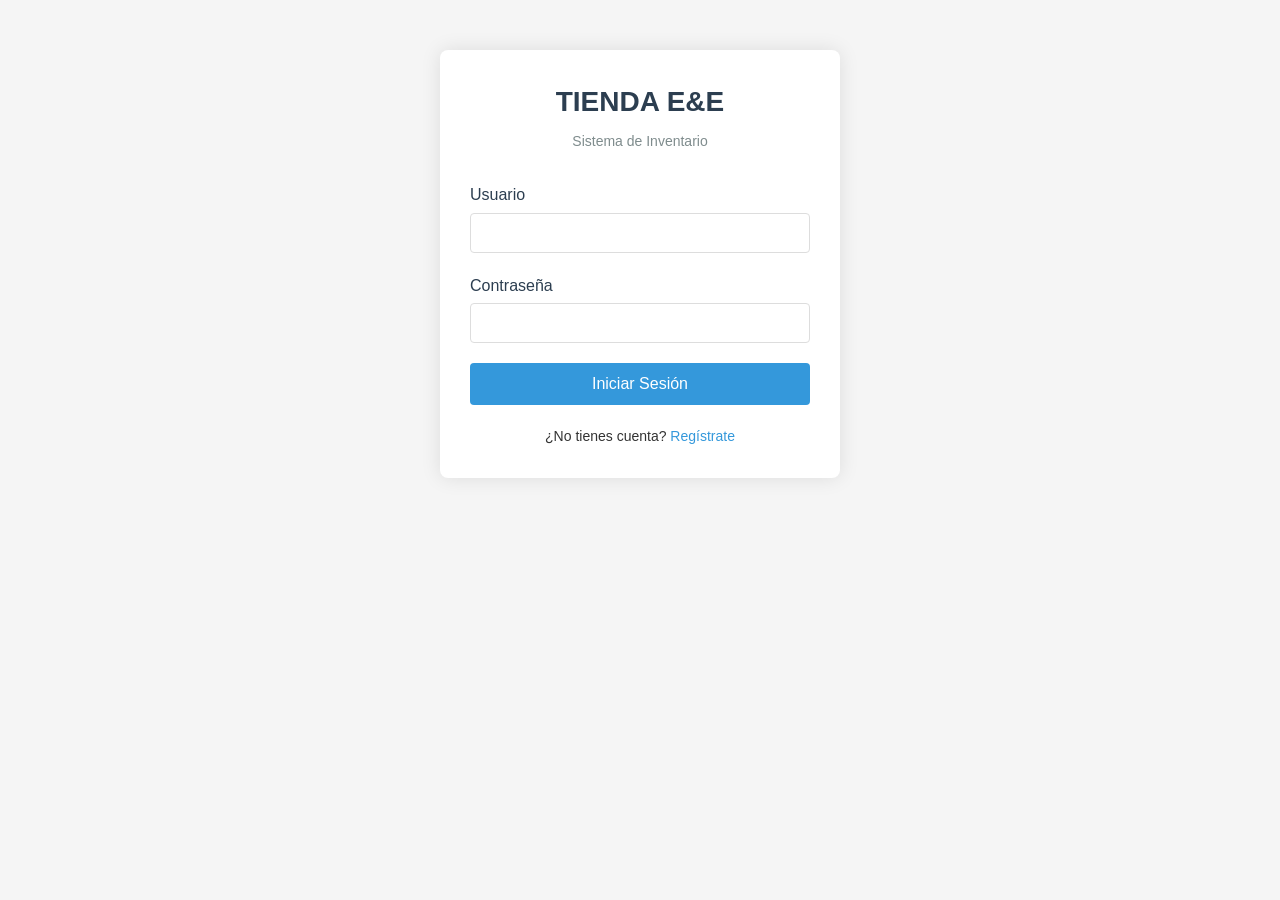
==== index.html @ 28acf7bb "Add files via upload" ====
<!DOCTYPE html>
<html lang="es">
<head>
    <meta charset="UTF-8">
    <meta name="viewport" content="width=device-width, initial-scale=1.0">
    <title>TIENDA E&E - Login</title>
    <link rel="stylesheet" href="styles.css">
</head>
<body>
    <div class="login-container">
        <div class="logo">
            <h1>TIENDA E&E</h1>
            <p>Sistema de Inventario</p>
        </div>
        <form id="loginForm">
            <div class="form-group">
                <label for="username">Usuario</label>
                <input type="text" id="username" required>
            </div>
            <div class="form-group">
                <label for="password">Contraseña</label>
                <input type="password" id="password" required>
            </div>
            <button type="submit">Iniciar Sesión</button>
            <p id="error-message" class="error-message"></p>
            <p class="register-link">¿No tienes cuenta? <a href="#" id="showRegister">Regístrate</a></p>
        </form>

        <form id="registerForm" class="hidden">
            <div class="form-group">
                <label for="regUsername">Usuario (mínimo 4 caracteres)</label>
                <input type="text" id="regUsername" required minlength="4">
            </div>
            <div class="form-group">
                <label for="regPassword">Contraseña (mínimo 6 caracteres)</label>
                <input type="password" id="regPassword" required minlength="6">
            </div>
            <div class="form-group">
                <label for="regConfirmPassword">Confirmar Contraseña</label>
                <input type="password" id="regConfirmPassword" required minlength="6">
            </div>
            <button type="submit">Registrarse</button>
            <p id="reg-error-message" class="error-message"></p>
            <p class="register-link">¿Ya tienes cuenta? <a href="#" id="showLogin">Iniciar Sesión</a></p>
        </form>
    </div>
    <script src="auth.js"></script>
</body>
</html>
---- styles.css ----
/* Estilos generales */
* {
    margin: 0;
    padding: 0;
    box-sizing: border-box;
    font-family: 'Segoe UI', Tahoma, Geneva, Verdana, sans-serif;
}

body {
    background-color: #f5f5f5;
    color: #333;
    line-height: 1.6;
}

.hidden {
    display: none !important;
}

/* Estilos para el login */
.login-container {
    max-width: 400px;
    margin: 50px auto;
    padding: 30px;
    background: #fff;
    border-radius: 8px;
    box-shadow: 0 0 20px rgba(0, 0, 0, 0.1);
    text-align: center;
}

.logo {
    margin-bottom: 30px;
}

.logo h1 {
    color: #2c3e50;
    font-size: 28px;
    margin-bottom: 5px;
}

.logo p {
    color: #7f8c8d;
    font-size: 14px;
}

.form-group {
    margin-bottom: 20px;
    text-align: left;
}

.form-group label {
    display: block;
    margin-bottom: 5px;
    color: #2c3e50;
    font-weight: 500;
}

.form-group input, .form-group select {
    width: 100%;
    padding: 10px;
    border: 1px solid #ddd;
    border-radius: 4px;
    font-size: 16px;
}

button {
    width: 100%;
    padding: 12px;
    background-color: #3498db;
    color: white;
    border: none;
    border-radius: 4px;
    font-size: 16px;
    cursor: pointer;
    transition: background-color 0.3s;
}

button:hover {
    background-color: #2980b9;
}

.error-message {
    color: #e74c3c;
    margin-top: 10px;
    font-size: 14px;
}

.register-link {
    margin-top: 20px;
    font-size: 14px;
}

.register-link a {
    color: #3498db;
    text-decoration: none;
}

.register-link a:hover {
    text-decoration: underline;
}

/* Estilos para el dashboard y historial */
header {
    background-color: #2c3e50;
    color: white;
    padding: 15px 0;
    box-shadow: 0 2px 5px rgba(0, 0, 0, 0.1);
}

.header-content {
    max-width: 1200px;
    margin: 0 auto;
    display: flex;
    justify-content: space-between;
    align-items: center;
    padding: 0 20px;
}

.user-info {
    background-color: #34495e;
    padding: 10px 20px;
    text-align: right;
    font-size: 14px;
}

nav ul {
    display: flex;
    list-style: none;
}

nav ul li {
    margin-left: 20px;
}

nav ul li a {
    color: white;
    text-decoration: none;
    padding: 5px 10px;
    border-radius: 4px;
    transition: background-color 0.3s;
}

nav ul li a:hover, nav ul li a.active {
    background-color: #3498db;
}

#logoutBtn {
    background: none;
    border: none;
    color: white;
    cursor: pointer;
    padding: 5px 10px;
    border-radius: 4px;
}

#logoutBtn:hover {
    background-color: #e74c3c;
}

main {
    max-width: 1200px;
    margin: 30px auto;
    padding: 0 20px;
}

.inventory-actions, .history-actions {
    margin-bottom: 30px;
}

.action-buttons {
    display: flex;
    gap: 10px;
}

.search-container {
    margin: 20px 0;
    display: flex;
    gap: 10px;
    flex-wrap: wrap;
}

.search-container input {
    flex: 1;
    min-width: 200px;
    padding: 10px;
    border: 1px solid #ddd;
    border-radius: 4px;
    font-size: 16px;
}

.search-container button {
    padding: 10px 20px;
    width: auto;
}

#clearSearch {
    background-color: #95a5a6;
}

#clearSearch:hover {
    background-color: #7f8c8d;
}

.filters {
    display: flex;
    gap: 10px;
    align-items: center;
    flex-wrap: wrap;
    margin-top: 15px;
}

.filters select, .filters input {
    padding: 8px;
    border: 1px solid #ddd;
    border-radius: 4px;
}

.filters button {
    width: auto;
    padding: 8px 15px;
}

table {
    width: 100%;
    border-collapse: collapse;
    margin-top: 20px;
    background-color: white;
    box-shadow: 0 0 10px rgba(0, 0, 0, 0.1);
}

th, td {
    padding: 12px 15px;
    text-align: left;
    border-bottom: 1px solid #ddd;
}

th {
    background-color: #3498db;
    color: white;
    font-weight: 500;
}

tr:hover {
    background-color: #f5f5f5;
}

.action-buttons-table {
    display: flex;
    gap: 5px;
}

.action-btn {
    padding: 5px 10px;
    border: none;
    border-radius: 4px;
    cursor: pointer;
    font-size: 14px;
}

.edit-btn {
    background-color: #f39c12;
    color: white;
}

.edit-btn:hover {
    background-color: #e67e22;
}

.delete-btn {
    background-color: #e74c3c;
    color: white;
}

.delete-btn:hover {
    background-color: #c0392b;
}

.increment-btn, .decrement-btn {
    background-color: #2ecc71;
    color: white;
}

.increment-btn:hover, .decrement-btn:hover {
    background-color: #27ae60;
}

/* Modal */
.modal {
    position: fixed;
    top: 0;
    left: 0;
    width: 100%;
    height: 100%;
    background-color: rgba(0, 0, 0, 0.5);
    display: flex;
    justify-content: center;
    align-items: center;
    z-index: 1000;
}

.modal-content {
    background-color: white;
    padding: 30px;
    border-radius: 8px;
    width: 100%;
    max-width: 500px;
    position: relative;
}

.close-btn {
    position: absolute;
    top: 15px;
    right: 15px;
    font-size: 24px;
    cursor: pointer;
    color: #7f8c8d;
}

.close-btn:hover {
    color: #333;
}

/* Responsive */
@media (max-width: 768px) {
    .header-content {
        flex-direction: column;
        text-align: center;
    }
    
    nav ul {
        margin-top: 15px;
        justify-content: center;
    }
    
    .filters {
        flex-direction: column;
        align-items: flex-start;
    }
    
    .filters select, .filters input, .filters button {
        width: 100%;
    }
    
    table {
        display: block;
        overflow-x: auto;
    }
    
    .search-container {
        flex-direction: column;
    }
    
    .search-container input, 
    .search-container button {
        width: 100%;
    }
}
/* Mejoras específicas para móviles y tabletas */
@media (max-width: 768px) {
    /* Header y navegación */
    .header-content {
        flex-direction: column;
        padding: 10px;
    }
    
    nav ul {
        flex-direction: column;
        align-items: center;
        margin-top: 15px;
        width: 100%;
    }
    
    nav ul li {
        margin: 5px 0;
        width: 100%;
        text-align: center;
    }
    
    nav ul li a, #logoutBtn {
        display: block;
        padding: 10px;
        margin: 2px 0;
    }
    
    .user-info {
        text-align: center;
        margin-top: 10px;
        width: 100%;
    }
    
    /* Tablas */
    table {
        font-size: 14px;
    }
    
    th, td {
        padding: 8px 10px;
    }
    
    .action-buttons-table {
        flex-direction: column;
        gap: 3px;
    }
    
    .action-btn {
        padding: 6px;
        font-size: 12px;
    }
    
    /* Formularios y botones */
    .search-container, .filters, .action-buttons {
        flex-direction: column;
        gap: 8px;
    }
    
    .search-container input, 
    .search-container button,
    .filters select, 
    .filters input, 
    .filters button,
    .action-buttons button {
        width: 100%;
    }
    
    /* Modal */
    .modal-content {
        width: 95%;
        padding: 20px;
        margin: 10px;
    }
    
    /* Login/Register */
    .login-container {
        margin: 20px auto;
        padding: 20px;
        width: 95%;
    }
    
    /* Mejoras para elementos específicos en móviles */
    #currentUser {
        font-size: 14px;
    }
}

/* Mejoras adicionales para pantallas muy pequeñas (menos de 480px) */
@media (max-width: 480px) {
    /* Ajustar tamaños de fuente */
    body {
        font-size: 14px;
    }
    
    h1, h2 {
        font-size: 1.5em;
    }
    
    /* Optimizar tablas para pantallas pequeñas */
    table {
        display: block;
        overflow-x: auto;
        white-space: nowrap;
    }
    
    /* Mejorar botones */
    button, .action-btn {
        padding: 8px;
        font-size: 13px;
    }
    
    /* Ajustar márgenes en el main */
    main {
        padding: 0 10px;
        margin: 15px auto;
    }
    
    /* Optimizar formularios */
    .form-group input, .form-group select {
        padding: 8px;
        font-size: 14px;
    }
    
    /* Mejorar visualización de historial */
    #historyTableBody td {
        padding: 6px 8px;
    }
}

/* Animaciones suaves para mejor experiencia */
button, .action-btn, nav ul li a {
    transition: all 0.3s ease;
}

/* Mejorar legibilidad en móviles */
@media (max-width: 768px) {
    body {
        line-height: 1.5;
    }
    
    td, th {
        line-height: 1.4;
    }
}

/* Optimizar el modal para móviles */
@media (max-width: 480px) {
    .modal-content {
        padding: 15px;
    }
    
    .form-group {
        margin-bottom: 15px;
    }
    
    #modalTitle {
        font-size: 1.3em;
        margin-bottom: 15px;
    }
}
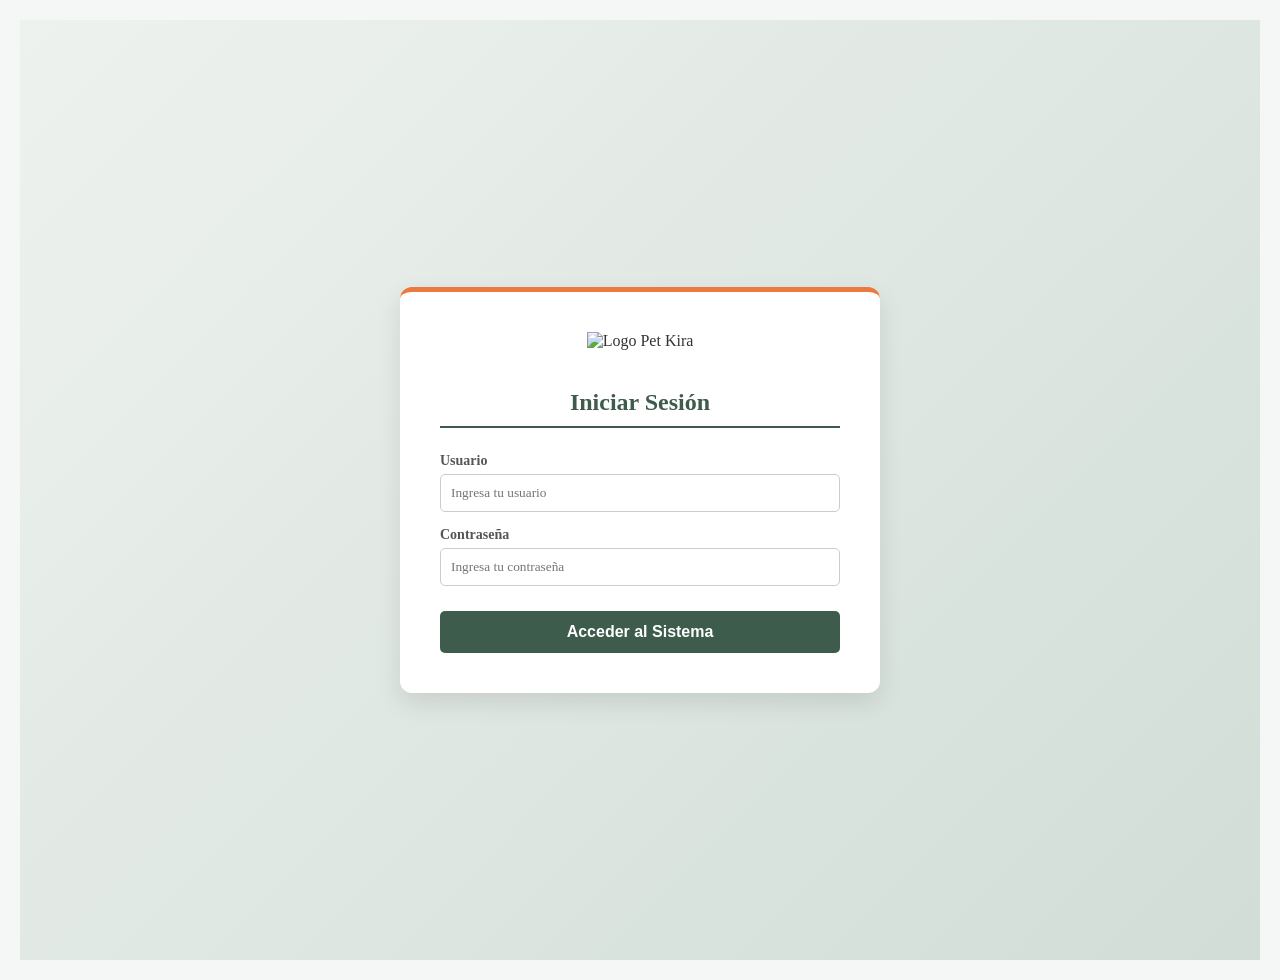
==== commit 3d9e4662: "Add files via upload" ====
--- a/index.html
+++ b/index.html
@@ -3,47 +3,829 @@
 <head>
     <meta charset="UTF-8">
     <meta name="viewport" content="width=device-width, initial-scale=1.0">
-    <title>TIENDA E&E - Login</title>
-    <link rel="stylesheet" href="styles.css">
+    <title>Pet Kira Store - Sistema de Ventas</title>
+    <!-- Librerías profesionales para PDF -->
+    <script src="https://cdnjs.cloudflare.com/ajax/libs/jspdf/2.5.1/jspdf.umd.min.js"></script>
+    <script src="https://cdnjs.cloudflare.com/ajax/libs/jspdf-autotable/3.8.2/jspdf.plugin.autotable.min.js"></script>
+    
+    <!-- ================================================== -->
+    <!-- MODIFICACIÓN SOLICITADA (SIN ALTERAR NADA MÁS):    -->
+    <!-- ================================================== -->
+    <link rel="manifest" href="manifest.json">
+    <!-- ================================================== -->
+
+    <style>
+        /* --- ESTILOS GENERALES --- */
+        :root {
+            --verde-pet: #3d5c4c;
+            --naranja-pet: #ea7a3d;
+            --fondo-claro: #eef2ef;
+        }
+
+        body {
+            font-family: 'Georgia', 'Times New Roman', serif;
+            background-color: #f4f7f6;
+            color: #333;
+            margin: 0;
+            padding: 20px;
+        }
+
+        /* --- ESTILOS PANTALLA DE LOGIN --- */
+        #login-screen {
+            display: flex;
+            justify-content: center;
+            align-items: center;
+            height: 100vh;
+            background: linear-gradient(135deg, #eef2ef 0%, #d1ddd6 100%);
+            padding: 20px;
+        }
+
+        .login-box {
+            background: white;
+            padding: 40px;
+            border-radius: 12px;
+            box-shadow: 0 10px 25px rgba(0,0,0,0.1);
+            width: 100%;
+            max-width: 400px;
+            text-align: center;
+            border-top: 5px solid var(--naranja-pet);
+        }
+
+        .login-box img {
+            max-width: 120px;
+            margin-bottom: 20px;
+        }
+        
+        .login-box h2 {
+            color: var(--verde-pet);
+            margin-bottom: 25px;
+            font-size: 24px;
+        }
+
+        .login-input-group {
+            margin-bottom: 15px;
+            text-align: left;
+        }
+
+        .login-input-group label {
+            display: block;
+            margin-bottom: 5px;
+            font-weight: bold;
+            color: #555;
+            font-size: 14px;
+        }
+
+        .login-input-group input {
+            width: 100%;
+            padding: 10px;
+            border: 1px solid #ccc;
+            border-radius: 5px;
+            box-sizing: border-box;
+            font-family: inherit;
+        }
+
+        .login-btn {
+            width: 100%;
+            padding: 12px;
+            background-color: var(--verde-pet);
+            color: white;
+            border: none;
+            border-radius: 5px;
+            font-size: 16px;
+            font-weight: bold;
+            cursor: pointer;
+            transition: 0.3s;
+            margin-top: 10px;
+        }
+
+        .login-btn:hover {
+            background-color: #2d4a3b;
+        }
+
+        .error-msg {
+            color: #d9534f;
+            font-size: 14px;
+            margin-top: 10px;
+            display: none;
+        }
+
+        /* --- ESTILOS DEL SISTEMA (Oculto inicialmente) --- */
+        #app-screen {
+            display: none; /* Se oculta por defecto */
+        }
+
+        header { text-align: center; margin-bottom: 30px; }
+        .header-logo { max-width: 150px; margin-bottom: 10px; }
+        h1 { color: var(--verde-pet); font-size: 2.5rem; margin: 0; }
+        p.subtitle { color: var(--naranja-pet); font-weight: bold; letter-spacing: 2px; margin-top: -5px; }
+
+        .container {
+            display: flex;
+            gap: 20px;
+            max-width: 1400px;
+            margin: 0 auto;
+            flex-wrap: wrap;
+        }
+
+        /* --- PANELES --- */
+        .panel {
+            background: white;
+            padding: 20px;
+            border-radius: 8px;
+            box-shadow: 0 4px 10px rgba(0,0,0,0.05);
+        }
+        .panel-inventario { flex: 1; min-width: 300px; }
+        .panel-venta { flex: 2; min-width: 400px; }
+
+        h2 { border-bottom: 2px solid var(--verde-pet); padding-bottom: 10px; color: var(--verde-pet); }
+
+        /* --- INPUTS Y BOTONES --- */
+        .input-group { display: flex; gap: 10px; margin-bottom: 10px; flex-wrap: wrap; }
+        input, select {
+            padding: 8px; border: 1px solid #ccc; border-radius: 4px; width: 100%; font-family: inherit;
+            box-sizing: border-box;
+        }
+        .input-group input { flex: 1; }
+        .input-group .small-input { flex: 0.5; }
+
+        .btn {
+            background-color: var(--naranja-pet); color: white; border: none; padding: 10px 20px;
+            border-radius: 4px; cursor: pointer; font-weight: bold; transition: 0.3s;
+        }
+        .btn:hover { opacity: 0.8; }
+        .btn-verde { background-color: var(--verde-pet); }
+        .btn-rojo { background-color: #d9534f; }
+        .btn-azul { background-color: #2c7be5; }
+        .btn-pequeno { padding: 5px 10px; font-size: 0.8rem; }
+
+        /* --- TABLAS --- */
+        table { width: 100%; border-collapse: collapse; font-size: 0.9rem; margin-top: 10px; }
+        table th { background-color: var(--verde-pet); color: white; padding: 8px; text-align: left; }
+        table td { border-bottom: 1px solid #eee; padding: 8px; vertical-align: middle; }
+        .acciones-td { display: flex; gap: 5px; flex-wrap: wrap; align-items: center; }
+
+        /* --- RESUMEN PAGO --- */
+        .resumen-pago { margin-top: 20px; background-color: var(--fondo-claro); padding: 20px; border-radius: 8px; }
+        .linea-resumen { display: flex; justify-content: space-between; margin-bottom: 5px; }
+        .total-final { font-size: 1.8rem; color: var(--verde-pet); font-weight: bold; }
+
+        /* MODAL DE EDICIÓN */
+        .modal {
+            display: none; position: fixed; top: 0; left: 0; width: 100%; height: 100%;
+            background: rgba(0,0,0,0.5); justify-content: center; align-items: center; z-index: 1000;
+        }
+        .modal-content {
+            background: white; padding: 30px; border-radius: 8px; width: 400px; box-shadow: 0 5px 15px rgba(0,0,0,0.3);
+        }
+        .modal-content h3 { margin-top: 0; color: var(--verde-pet); }
+    </style>
 </head>
 <body>
-    <div class="login-container">
-        <div class="logo">
-            <h1>TIENDA E&E</h1>
-            <p>Sistema de Inventario</p>
+
+    <!-- ============================================ -->
+    <!-- PANTALLA DE INICIO DE SESIÓN (LOGIN)          -->
+    <!-- ============================================ -->
+    <div id="login-screen">
+        <div class="login-box">
+            <!-- Logo desde la carpeta imagen -->
+            <img src="imagen/logo.png" alt="Logo Pet Kira">
+            <h2>Iniciar Sesión</h2>
+            
+            <div class="login-input-group">
+                <label for="username">Usuario</label>
+                <input type="text" id="username" placeholder="Ingresa tu usuario">
+            </div>
+            
+            <div class="login-input-group">
+                <label for="password">Contraseña</label>
+                <input type="password" id="password" placeholder="Ingresa tu contraseña">
+            </div>
+
+            <button class="login-btn" onclick="iniciarSesion()">Acceder al Sistema</button>
+            
+            <p id="login-error" class="error-msg">⚠️ Usuario o contraseña incorrectos</p>
         </div>
-        <form id="loginForm">
-            <div class="form-group">
-                <label for="username">Usuario</label>
-                <input type="text" id="username" required>
+    </div>
+
+    <!-- ============================================ -->
+    <!-- SISTEMA DE VENTAS (PROTEGIDO)                 -->
+    <!-- ============================================ -->
+    <div id="app-screen">
+        <header>
+            <!-- Logo desde la carpeta imagen -->
+            <img src="imagen/logo.png" alt="Pet Kira Logo" class="header-logo">
+            <h1>Pet Kira</h1>
+            <p class="subtitle">STORE</p>
+            <!-- Botón para cerrar sesión -->
+            <div style="margin-top: 10px;">
+                <button class="btn btn-rojo btn-pequeno" onclick="cerrarSesion()">🚪 Cerrar Sesión</button>
             </div>
-            <div class="form-group">
-                <label for="password">Contraseña</label>
-                <input type="password" id="password" required>
+        </header>
+
+        <div class="container">
+            <!-- PANEL DE INVENTARIO -->
+            <div class="panel panel-inventario">
+                <h2>Gestión de Inventario</h2>
+                <div class="input-group">
+                    <input type="text" id="nombre-prod" placeholder="Nombre del producto">
+                </div>
+                <div class="input-group">
+                    <input type="number" class="small-input" id="precio-prod" placeholder="Precio (Bs)">
+                    <input type="number" class="small-input" id="stock-prod" placeholder="Stock">
+                </div>
+                <button class="btn" onclick="agregarProductoInventario()">➕ Agregar Producto</button>
+                
+                <table id="tabla-inventario">
+                    <thead>
+                        <tr>
+                            <th>Producto</th>
+                            <th>Precio</th>
+                            <th>Stock</th>
+                            <th>Acciones</th>
+                        </tr>
+                    </thead>
+                    <tbody>
+                        <!-- Datos semilla -->
+                        <tr data-id="1">
+                            <td>Japi Gato</td>
+                            <td>350.00 Bs</td>
+                            <td>10</td>
+                            <td class="acciones-td">
+                                <button class="btn btn-azul btn-pequeno" onclick="abrirModalEditar(this)">✏️</button>
+                                <!-- Input para cantidad y botón de agregar -->
+                                <input type="number" id="cantidad_1" value="1" min="1" style="width: 45px; padding: 4px; text-align: center;">
+                                <button class="btn btn-verde btn-pequeno" onclick="agregarAVentaConCantidad(this, 'cantidad_1')">➕</button>
+                            </td>
+                        </tr>
+                        <tr data-id="2">
+                            <td>Mican Adulto</td>
+                            <td>250.00 Bs</td>
+                            <td>15</td>
+                            <td class="acciones-td">
+                                <button class="btn btn-azul btn-pequeno" onclick="abrirModalEditar(this)">✏️</button>
+                                <input type="number" id="cantidad_2" value="1" min="1" style="width: 45px; padding: 4px; text-align: center;">
+                                <button class="btn btn-verde btn-pequeno" onclick="agregarAVentaConCantidad(this, 'cantidad_2')">➕</button>
+                            </td>
+                        </tr>
+                        <tr data-id="3">
+                            <td>Mican Cachorro</td>
+                            <td>260.00 Bs</td>
+                            <td>8</td>
+                            <td class="acciones-td">
+                                <button class="btn btn-azul btn-pequeno" onclick="abrirModalEditar(this)">✏️</button>
+                                <input type="number" id="cantidad_3" value="1" min="1" style="width: 45px; padding: 4px; text-align: center;">
+                                <button class="btn btn-verde btn-pequeno" onclick="agregarAVentaConCantidad(this, 'cantidad_3')">➕</button>
+                            </td>
+                        </tr>
+                    </tbody>
+                </table>
             </div>
-            <button type="submit">Iniciar Sesión</button>
-            <p id="error-message" class="error-message"></p>
-            <p class="register-link">¿No tienes cuenta? <a href="#" id="showRegister">Regístrate</a></p>
-        </form>
-
-        <form id="registerForm" class="hidden">
-            <div class="form-group">
-                <label for="regUsername">Usuario (mínimo 4 caracteres)</label>
-                <input type="text" id="regUsername" required minlength="4">
+
+            <!-- PANEL DE NOTA DE VENTA -->
+            <div class="panel panel-venta">
+                <div style="display: flex; flex-direction: column; border-bottom: 1px solid #eee; padding-bottom: 10px; margin-bottom: 20px;">
+                    <div style="display: flex; justify-content: space-between; align-items: flex-start; flex-wrap: wrap; gap: 10px;">
+                        <div>
+                            <h2 style="border: none; padding: 0; margin: 0;">🛒 Nota de Venta</h2>
+                            <p><strong>Fecha:</strong> <span id="fecha-venta"></span></p>
+                        </div>
+                        <!-- Datos del Cliente -->
+                        <div style="flex: 1; min-width: 250px; background: #f9f9f9; padding: 10px; border-radius: 5px; border: 1px solid #ddd;">
+                            <label style="font-weight: bold; display: block; margin-bottom: 5px; font-size: 14px;">Datos del Cliente</label>
+                            <div class="input-group" style="margin-bottom: 5px;">
+                                <input type="text" id="cliente-nombre" placeholder="Nombre Completo">
+                            </div>
+                            <div class="input-group" style="margin-bottom: 5px;">
+                                <input type="text" id="cliente-telefono" placeholder="Teléfono">
+                            </div>
+                            <div class="input-group" style="margin-bottom: 0;">
+                                <input type="text" id="cliente-direccion" placeholder="Dirección">
+                            </div>
+                        </div>
+                    </div>
+                </div>
+
+                <table id="tabla-venta">
+                    <thead>
+                        <tr>
+                            <th style="width: 10%;">CANT.</th>
+                            <th style="width: 40%;">DESCRIPCIÓN</th>
+                            <th style="width: 20%;">PRECIO</th>
+                            <th style="width: 20%;">TOTAL</th>
+                            <th style="width: 10%;">X</th>
+                        </tr>
+                    </thead>
+                    <tbody></tbody>
+                </table>
+
+                <div class="resumen-pago">
+                    <div class="input-group" style="justify-content: flex-end; align-items: center; margin-bottom: 10px;">
+                        <label style="margin-right: 10px; font-weight: bold;">Descuento (%):</label>
+                        <input type="number" id="descuento-input" value="0" min="0" max="100" style="width: 80px; text-align: center;" oninput="actualizarTotal()">
+                    </div>
+                    <div class="linea-resumen">
+                        <span>Subtotal:</span>
+                        <span id="subtotal-text">0.00 Bs</span>
+                    </div>
+                    <div class="linea-resumen">
+                        <span>Descuento aplicado:</span>
+                        <span id="descuento-text">0.00 Bs</span>
+                    </div>
+                    <div class="linea-resumen">
+                        <strong>Total a Pagar:</strong>
+                        <span class="total-final" id="monto-total">0.00 Bs</span>
+                    </div>
+                </div>
+
+                <div style="display: flex; justify-content: flex-end; gap: 10px; margin-top: 20px; flex-wrap: wrap;">
+                    <button class="btn btn-rojo" onclick="limpiarVenta()">🗑️ Limpiar</button>
+                    <button class="btn btn-azul" onclick="imprimirNota()">🖨️ Imprimir</button>
+                    <button class="btn" onclick="generarPDF()">📄 Exportar a PDF</button>
+                </div>
             </div>
-            <div class="form-group">
-                <label for="regPassword">Contraseña (mínimo 6 caracteres)</label>
-                <input type="password" id="regPassword" required minlength="6">
+        </div>
+    </div>
+
+    <!-- MODAL EDITAR PRODUCTO -->
+    <div id="modal-editar" class="modal">
+        <div class="modal-content">
+            <h3>Editar Producto</h3>
+            <input type="hidden" id="edit-id">
+            <div class="input-group">
+                <label style="width: 100%;">Nombre:</label>
+                <input type="text" id="edit-nombre">
             </div>
-            <div class="form-group">
-                <label for="regConfirmPassword">Confirmar Contraseña</label>
-                <input type="password" id="regConfirmPassword" required minlength="6">
+            <div class="input-group">
+                <label style="width: 100%;">Precio (Bs):</label>
+                <input type="number" id="edit-precio">
             </div>
-            <button type="submit">Registrarse</button>
-            <p id="reg-error-message" class="error-message"></p>
-            <p class="register-link">¿Ya tienes cuenta? <a href="#" id="showLogin">Iniciar Sesión</a></p>
-        </form>
+            <div class="input-group">
+                <label style="width: 100%;">Stock:</label>
+                <input type="number" id="edit-stock">
+            </div>
+            <div style="display: flex; gap: 10px; justify-content: flex-end; margin-top: 20px;">
+                <button class="btn btn-rojo" onclick="cerrarModal()">Cancelar</button>
+                <button class="btn btn-verde" onclick="guardarEdicion()">Guardar Cambios</button>
+            </div>
+        </div>
     </div>
-    <script src="auth.js"></script>
+
+    <script>
+        // ============================================
+        // LÓGICA DE INICIO DE SESIÓN
+        // ============================================
+        
+        // Credenciales fijas
+        const USER_CRED = "armando";
+        const PASS_CRED = "77802579";
+
+        function iniciarSesion() {
+            const user = document.getElementById('username').value;
+            const pass = document.getElementById('password').value;
+            const errorMsg = document.getElementById('login-error');
+
+            if(user === USER_CRED && pass === PASS_CRED) {
+                // Credenciales correctas
+                document.getElementById('login-screen').style.display = 'none';
+                document.getElementById('app-screen').style.display = 'block';
+                errorMsg.style.display = 'none';
+                // Inicializar fecha en el sistema
+                document.getElementById('fecha-venta').textContent = new Date().toLocaleDateString('es-BO');
+            } else {
+                // Credenciales incorrectas
+                errorMsg.style.display = 'block';
+                document.getElementById('password').value = ''; // Limpiar password
+            }
+        }
+
+        function cerrarSesion() {
+            document.getElementById('app-screen').style.display = 'none';
+            document.getElementById('login-screen').style.display = 'flex';
+            document.getElementById('username').value = '';
+            document.getElementById('password').value = '';
+            document.getElementById('login-error').style.display = 'none';
+        }
+
+        // Permitir presionar "Enter" en el login
+        document.getElementById('password').addEventListener('keypress', function (e) {
+            if (e.key === 'Enter') {
+                iniciarSesion();
+            }
+        });
+
+        // ============================================
+        // LÓGICA DEL SISTEMA DE VENTAS
+        // ============================================
+
+        // 1. Agregar producto al inventario
+        function agregarProductoInventario() {
+            const nombre = document.getElementById('nombre-prod').value;
+            const precio = document.getElementById('precio-prod').value;
+            const stock = document.getElementById('stock-prod').value;
+
+            if(!nombre || !precio || !stock) return alert("Completa todos los campos.");
+
+            const tbody = document.querySelector('#tabla-inventario tbody');
+            const tr = document.createElement('tr');
+            const randomId = Date.now();
+            tr.setAttribute('data-id', randomId);
+            tr.innerHTML = `
+                <td>${nombre}</td>
+                <td>${parseFloat(precio).toFixed(2)} Bs</td>
+                <td>${stock}</td>
+                <td class="acciones-td">
+                    <button class="btn btn-azul btn-pequeno" onclick="abrirModalEditar(this)">✏️</button>
+                    <!-- Input y botón para productos añadidos manualmente -->
+                    <input type="number" id="cantidad_${randomId}" value="1" min="1" style="width: 45px; padding: 4px; text-align: center;">
+                    <button class="btn btn-verde btn-pequeno" onclick="agregarAVentaConCantidad(this, 'cantidad_${randomId}')">➕</button>
+                </td>
+            `;
+            tbody.appendChild(tr);
+            ['nombre-prod', 'precio-prod', 'stock-prod'].forEach(id => document.getElementById(id).value = '');
+        }
+
+        // 2. Modal de Edición
+        let filaEditando = null;
+        function abrirModalEditar(boton) {
+            filaEditando = boton.parentElement.parentElement;
+            document.getElementById('edit-id').value = filaEditando.getAttribute('data-id');
+            document.getElementById('edit-nombre').value = filaEditando.cells[0].textContent;
+            document.getElementById('edit-precio').value = parseFloat(filaEditando.cells[1].textContent.replace(' Bs', ''));
+            document.getElementById('edit-stock').value = parseInt(filaEditando.cells[2].textContent);
+            document.getElementById('modal-editar').style.display = 'flex';
+        }
+
+        function cerrarModal() {
+            document.getElementById('modal-editar').style.display = 'none';
+            filaEditando = null;
+        }
+
+        function guardarEdicion() {
+            if(!filaEditando) return;
+            const nombre = document.getElementById('edit-nombre').value;
+            const precio = document.getElementById('edit-precio').value;
+            const stock = document.getElementById('edit-stock').value;
+
+            if(!nombre || !precio || !stock) return alert("Todos los campos son obligatorios");
+
+            filaEditando.cells[0].textContent = nombre;
+            filaEditando.cells[1].textContent = parseFloat(precio).toFixed(2) + " Bs";
+            filaEditando.cells[2].textContent = stock;
+            cerrarModal();
+        }
+
+        // Cerrar modal haciendo clic fuera
+        window.onclick = function(event) {
+            if (event.target == document.getElementById('modal-editar')) cerrarModal();
+        }
+
+        // 3. Función original para agregar 1 a la vez (se mantiene)
+        function agregarAVenta(boton) {
+            const filaInv = boton.parentElement.parentElement;
+            const nombre = filaInv.cells[0].textContent;
+            const precioTexto = filaInv.cells[1].textContent.replace(' Bs', '');
+            const precio = parseFloat(precioTexto);
+            
+            let stock = parseInt(filaInv.cells[2].textContent);
+            if(stock <= 0) return alert("¡Sin stock!");
+            filaInv.cells[2].textContent = stock - 1;
+
+            const tbodyVenta = document.querySelector('#tabla-venta tbody');
+            let encontrado = false;
+            
+            tbodyVenta.querySelectorAll('tr').forEach(tr => {
+                if(tr.cells[1].textContent === nombre) {
+                    let cant = parseInt(tr.cells[0].textContent);
+                    tr.cells[0].textContent = cant + 1;
+                    tr.cells[3].textContent = (precio * (cant + 1)).toFixed(2) + " Bs";
+                    encontrado = true;
+                }
+            });
+
+            if(!encontrado) {
+                const trVenta = document.createElement('tr');
+                trVenta.innerHTML = `
+                    <td>1</td>
+                    <td>${nombre}</td>
+                    <td>${precio.toFixed(2)} Bs</td>
+                    <td>${precio.toFixed(2)} Bs</td>
+                    <td><button class="btn btn-rojo btn-pequeno" onclick="eliminarItemVenta(this)">X</button></td>
+                `;
+                tbodyVenta.appendChild(trVenta);
+            }
+            actualizarTotal();
+        }
+
+        // NUEVA FUNCIÓN: Agregar con CANTIDAD MANUAL
+        function agregarAVentaConCantidad(boton, inputId) {
+            const filaInv = boton.parentElement.parentElement;
+            const nombre = filaInv.cells[0].textContent;
+            const precioTexto = filaInv.cells[1].textContent.replace(' Bs', '');
+            const precio = parseFloat(precioTexto);
+            const cantidadInput = document.getElementById(inputId);
+            let cantidad = parseInt(cantidadInput.value);
+            
+            // Validación de cantidad
+            if(isNaN(cantidad) || cantidad < 1) {
+                cantidad = 1;
+                cantidadInput.value = 1;
+            }
+
+            let stock = parseInt(filaInv.cells[2].textContent);
+            if(stock < cantidad) {
+                return alert(`Stock insuficiente. Solo quedan ${stock} unidades.`);
+            }
+            
+            // Descontar stock total de una vez
+            filaInv.cells[2].textContent = stock - cantidad;
+
+            const tbodyVenta = document.querySelector('#tabla-venta tbody');
+            let encontrado = false;
+            
+            tbodyVenta.querySelectorAll('tr').forEach(tr => {
+                if(tr.cells[1].textContent === nombre) {
+                    let cantActual = parseInt(tr.cells[0].textContent);
+                    let nuevaCantidad = cantActual + cantidad;
+                    tr.cells[0].textContent = nuevaCantidad;
+                    tr.cells[3].textContent = (precio * nuevaCantidad).toFixed(2) + " Bs";
+                    encontrado = true;
+                }
+            });
+
+            if(!encontrado) {
+                const trVenta = document.createElement('tr');
+                trVenta.innerHTML = `
+                    <td>${cantidad}</td>
+                    <td>${nombre}</td>
+                    <td>${precio.toFixed(2)} Bs</td>
+                    <td>${(precio * cantidad).toFixed(2)} Bs</td>
+                    <td><button class="btn btn-rojo btn-pequeno" onclick="eliminarItemVenta(this)">X</button></td>
+                `;
+                tbodyVenta.appendChild(trVenta);
+            }
+            actualizarTotal();
+        }
+
+        // 4. Eliminar item y devolver stock
+        function eliminarItemVenta(boton) {
+            const fila = boton.parentElement.parentElement;
+            const nombre = fila.cells[1].textContent;
+            const cantidad = parseInt(fila.cells[0].textContent);
+
+            document.querySelectorAll('#tabla-inventario tbody tr').forEach(tr => {
+                if(tr.cells[0].textContent === nombre) {
+                    tr.cells[2].textContent = parseInt(tr.cells[2].textContent) + cantidad;
+                }
+            });
+            fila.remove();
+            actualizarTotal();
+        }
+
+        // 5. Cálculo de Totales (Con Descuento)
+        function actualizarTotal() {
+            const filas = document.querySelectorAll('#tabla-venta tbody tr');
+            let subtotal = 0;
+            filas.forEach(tr => {
+                subtotal += parseFloat(tr.cells[3].textContent.replace(' Bs', ''));
+            });
+
+            const descuentoPorcentaje = parseFloat(document.getElementById('descuento-input').value) || 0;
+            const montoDescuento = subtotal * (descuentoPorcentaje / 100);
+            const totalFinal = subtotal - montoDescuento;
+
+            document.getElementById('subtotal-text').textContent = subtotal.toFixed(2) + " Bs";
+            document.getElementById('descuento-text').textContent = montoDescuento.toFixed(2) + " Bs";
+            document.getElementById('monto-total').textContent = totalFinal.toFixed(2) + " Bs";
+        }
+
+        // 6. Limpiar venta
+        function limpiarVenta() {
+            if(confirm("¿Limpiar venta y devolver stock?")) {
+                const tbody = document.querySelector('#tabla-venta tbody');
+                tbody.querySelectorAll('tr').forEach(tr => {
+                    const nombre = tr.cells[1].textContent;
+                    const cantidad = parseInt(tr.cells[0].textContent);
+                    document.querySelectorAll('#tabla-inventario tbody tr').forEach(invTr => {
+                        if(invTr.cells[0].textContent === nombre) {
+                            invTr.cells[2].textContent = parseInt(invTr.cells[2].textContent) + cantidad;
+                        }
+                    });
+                });
+                tbody.innerHTML = '';
+                document.getElementById('descuento-input').value = 0;
+                actualizarTotal();
+            }
+        }
+
+        // 7. IMPRIMIR
+        function imprimirNota() {
+            const filasVenta = document.querySelectorAll('#tabla-venta tbody tr');
+            if(filasVenta.length === 0) return alert("No hay productos en la venta para imprimir.");
+
+            const nombreCliente = document.getElementById('cliente-nombre').value || 'Cliente General';
+            const telefonoCliente = document.getElementById('cliente-telefono').value || '-';
+            const direccionCliente = document.getElementById('cliente-direccion').value || '-';
+
+            let contenidoImpresion = `
+                <html>
+                <head><title>Nota de Venta Pet Kira</title>
+                <style>
+                    body { font-family: 'Georgia', serif; padding: 40px; }
+                    .header { text-align: center; margin-bottom: 30px; }
+                    h1 { color: #3d5c4c; margin: 0; }
+                    .subtitle { color: #ea7a3d; margin: 0; letter-spacing: 2px; }
+                    .info-cliente { margin-bottom: 20px; padding: 10px; border: 1px solid #ddd; background: #f9f9f9; }
+                    table { width: 100%; border-collapse: collapse; margin-top: 20px; }
+                    th { background-color: #3d5c4c; color: white; padding: 10px; text-align: left; }
+                    td { border-bottom: 1px solid #ddd; padding: 10px; }
+                    .totales { margin-top: 20px; text-align: right; }
+                    .total-final { font-size: 24px; font-weight: bold; color: #3d5c4c; }
+                    .footer { margin-top: 50px; border-top: 1px dashed #ccc; padding-top: 20px; text-align: center; font-style: italic; color: #666; }
+                    @media print { body { margin: 0; } }
+                </style>
+                </head>
+                <body>
+                    <div class="header">
+                        <h1>Pet Kira</h1>
+                        <div class="subtitle">STORE</div>
+                        <h3 style="margin-top: 5px; color: #ea7a3d;">NOTA DE VENTA</h3>
+                    </div>
+                    
+                    <div style="display: flex; justify-content: space-between; border-bottom: 1px solid #eee; padding-bottom: 10px; margin-bottom: 15px;">
+                        <div><strong>Fecha:</strong> ${new Date().toLocaleDateString('es-BO')}</div>
+                    </div>
+
+                    <div class="info-cliente">
+                        <strong>Cliente:</strong> ${nombreCliente}<br>
+                        <strong>Teléfono:</strong> ${telefonoCliente}<br>
+                        <strong>Dirección:</strong> ${direccionCliente}
+                    </div>
+
+                    <table>
+                        <thead>
+                            <tr>
+                                <th>CANT.</th>
+                                <th>DESCRIPCIÓN</th>
+                                <th>PRECIO UNIT.</th>
+                                <th>TOTAL</th>
+                            </tr>
+                        </thead>
+                        <tbody>
+            `;
+
+            let subtotal = 0;
+            filasVenta.forEach(tr => {
+                const cant = tr.cells[0].textContent;
+                const desc = tr.cells[1].textContent;
+                const pUnit = tr.cells[2].textContent;
+                const totalItem = tr.cells[3].textContent;
+                subtotal += parseFloat(totalItem.replace(' Bs', ''));
+                
+                contenidoImpresion += `
+                    <tr>
+                        <td>${cant}</td>
+                        <td>${desc}</td>
+                        <td>${pUnit}</td>
+                        <td>${totalItem}</td>
+                    </tr>
+                `;
+            });
+
+            const descPorcentaje = parseFloat(document.getElementById('descuento-input').value) || 0;
+            const montoDescuento = subtotal * (descPorcentaje / 100);
+            const totalFinal = subtotal - montoDescuento;
+
+            contenidoImpresion += `
+                        </tbody>
+                    </table>
+
+                    <div class="totales">
+                        <p><strong>Subtotal:</strong> ${subtotal.toFixed(2)} Bs</p>
+            `;
+            
+            if(descPorcentaje > 0) {
+                contenidoImpresion += `<p style="color:#ea7a3d;"><strong>Descuento (${descPorcentaje}%):</strong> -${montoDescuento.toFixed(2)} Bs</p>`;
+            }
+
+            contenidoImpresion += `
+                        <p class="total-final">TOTAL A PAGAR: ${totalFinal.toFixed(2)} Bs</p>
+                    </div>
+
+                    <div class="footer">
+                        ¡Gracias por tu compra en Pet Kira Store! 🐾
+                    </div>
+                </body>
+                </html>
+            `;
+
+            const ventanaImpresion = window.open('', '_blank', 'width=800,height=600');
+            ventanaImpresion.document.write(contenidoImpresion);
+            ventanaImpresion.document.close();
+            ventanaImpresion.focus();
+            ventanaImpresion.print();
+        }
+
+        // 8. GENERADOR DE PDF PROFESIONAL
+        function generarPDF() {
+            const filasVenta = document.querySelectorAll('#tabla-venta tbody tr');
+            if(filasVenta.length === 0) return alert("No hay productos en la venta.");
+
+            const { jsPDF } = window.jspdf;
+            const doc = new jsPDF();
+
+            // --- CABECERA DEL PDF ---
+            doc.setFontSize(22);
+            doc.setFont("helvetica", "bold");
+            doc.setTextColor(61, 92, 76);
+            doc.text("Pet Kira", 105, 20, null, null, "center");
+
+            doc.setFontSize(12);
+            doc.setFont("helvetica", "normal");
+            doc.setTextColor(234, 122, 61);
+            doc.text("STORE", 105, 28, null, null, "center");
+            
+            doc.setFontSize(14);
+            doc.setTextColor(0, 0, 0);
+            doc.text("NOTA DE VENTA", 105, 38, null, null, "center");
+
+            doc.setFontSize(10);
+            doc.setTextColor(50, 50, 50);
+            doc.text(`Fecha de Emisión: ${new Date().toLocaleDateString('es-BO')}`, 14, 50);
+            doc.text("Detalle: Nota de Venta Comercial", 14, 56);
+
+            // --- INFORMACIÓN DEL CLIENTE EN EL PDF ---
+            const nombreCliente = document.getElementById('cliente-nombre').value || 'Cliente General';
+            const telefonoCliente = document.getElementById('cliente-telefono').value || '-';
+            const direccionCliente = document.getElementById('cliente-direccion').value || '-';
+
+            doc.setFontSize(9);
+            doc.setTextColor(40, 40, 40);
+            doc.text(`Cliente: ${nombreCliente}`, 14, 65);
+            doc.text(`Teléfono: ${telefonoCliente}`, 14, 71);
+            doc.text(`Dirección: ${direccionCliente}`, 14, 77);
+
+            // --- TABLA DE PRODUCTOS ---
+            const productos = [];
+            let totalGeneral = 0;
+            filasVenta.forEach(tr => {
+                const cant = tr.cells[0].textContent;
+                const desc = tr.cells[1].textContent;
+                const pUnit = tr.cells[2].textContent;
+                const totalItem = parseFloat(tr.cells[3].textContent.replace(' Bs', ''));
+                totalGeneral += totalItem;
+                productos.push([cant, desc, pUnit, totalItem.toFixed(2) + " Bs"]);
+            });
+
+            const descPorcentaje = parseFloat(document.getElementById('descuento-input').value) || 0;
+            const descMonto = totalGeneral * (descPorcentaje / 100);
+            const totalFinal = totalGeneral - descMonto;
+
+            doc.autoTable({
+                startY: 85,
+                head: [['CANT.', 'DESCRIPCIÓN', 'PRECIO UNIT.', 'TOTAL']],
+                body: productos,
+                theme: 'grid',
+                headStyles: { fillColor: [61, 92, 76], textColor: 255, halign: 'center' },
+                columnStyles: {
+                    0: { halign: 'center', cellWidth: 20 },
+                    2: { halign: 'center', cellWidth: 35 },
+                    3: { halign: 'right', cellWidth: 35 }
+                },
+                styles: { fontSize: 10, cellPadding: 4 }
+            });
+
+            // --- PIE DE PÁGINA Y TOTALES ---
+            let yFinal = doc.lastAutoTable.finalY + 15;
+
+            if(descPorcentaje > 0) {
+                doc.setFontSize(10);
+                doc.text(`Subtotal: ${totalGeneral.toFixed(2)} Bs`, 140, yFinal);
+                yFinal += 7;
+                doc.setTextColor(234, 122, 61);
+                doc.text(`Descuento (${descPorcentaje}%): -${descMonto.toFixed(2)} Bs`, 140, yFinal);
+                yFinal += 7;
+            }
+
+            doc.setFillColor(61, 92, 76);
+            doc.setTextColor(255, 255, 255);
+            doc.setFontSize(14);
+            doc.setFont("helvetica", "bold");
+            
+            const textoTotal = `TOTAL A PAGAR: ${totalFinal.toFixed(2)} Bs`;
+            const anchoTexto = doc.getTextWidth(textoTotal) + 20;
+            const xPos = 190 - anchoTexto;
+            
+            doc.rect(xPos - 5, yFinal - 6, anchoTexto + 10, 10, 'F');
+            doc.text(textoTotal, xPos, yFinal);
+
+            yFinal += 20;
+            doc.setTextColor(100, 100, 100);
+            doc.setFontSize(10);
+            doc.setFont("helvetica", "italic");
+            doc.text("¡Gracias por tu compra en Pet Kira Store! 🐾", 105, yFinal, null, null, "center");
+
+            doc.save(`Nota_Venta_PetKira_${Date.now()}.pdf`);
+        }
+    </script>
 </body>
 </html>
